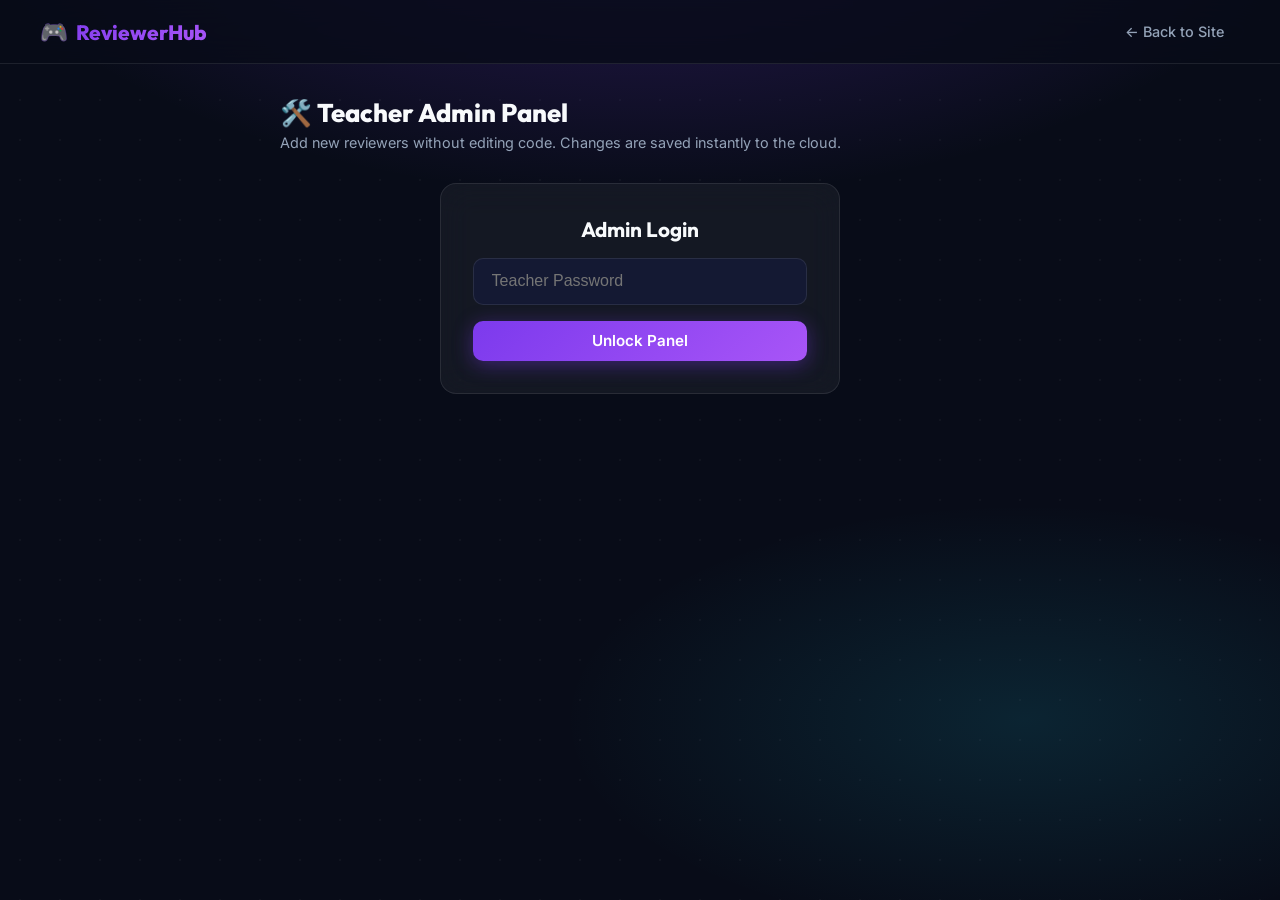
==== admin.html @ a6bdda50 "Add reviewer-helper.js, admin.html for UI-based topic management, and dynamic topic loading" ====
<!DOCTYPE html>
<html lang="en">
<head>
<meta charset="UTF-8"/>
<meta name="viewport" content="width=device-width,initial-scale=1.0"/>
<title>ReviewerHub — Admin Panel</title>
<link rel="stylesheet" href="style.css"/>
<script src="config.js"></script>
</head>
<body>
<div class="page-bg"></div>

<nav>
  <div class="nav-logo"><a href="index.html" style="display:flex;align-items:center;gap:.5rem"><span>🎮</span> ReviewerHub</a></div>
  <div class="nav-links">
    <a href="index.html" class="nav-link">← Back to Site</a>
  </div>
</nav>

<main class="page-content" style="max-width:800px">
  <div style="margin-bottom:2rem">
    <h1 class="section-heading">🛠️ Teacher Admin Panel</h1>
    <p class="section-sub">Add new reviewers without editing code. Changes are saved instantly to the cloud.</p>
  </div>

  <div id="loginSection" class="card" style="padding:2rem;text-align:center;max-width:400px;margin:0 auto">
    <h2 style="font-family:'Outfit',sans-serif;font-size:1.3rem;margin-bottom:1rem">Admin Login</h2>
    <input type="password" id="adminPw" placeholder="Teacher Password" 
      style="padding:.85rem 1.1rem;border-radius:10px;border:1px solid var(--border);
             background:var(--bg3);color:var(--white);font-size:1rem;width:100%;margin-bottom:1rem;outline:none" />
    <button class="btn btn-primary" style="width:100%" onclick="login()">Unlock Panel</button>
  </div>

  <div id="adminSection" style="display:none">
    
    <div style="display:flex;justify-content:space-between;align-items:center;margin-bottom:1rem">
      <h2 style="font-family:'Outfit',sans-serif;font-size:1.3rem">Manage Reviewers</h2>
      <button class="btn btn-primary btn-sm" onclick="showForm()">➕ Add New Topic</button>
    </div>

    <!-- Topic List -->
    <div id="topicList" style="display:flex;flex-direction:column;gap:.75rem;margin-bottom:2rem">
      <!-- loaded dynamically -->
    </div>

    <!-- Add/Edit Form -->
    <div id="topicFormCard" class="card" style="padding:2rem;display:none">
      <h2 style="font-family:'Outfit',sans-serif;font-size:1.3rem;margin-bottom:1.5rem" id="formTitle">Add New Topic</h2>
      
      <div style="display:grid;grid-template-columns:1fr 1fr;gap:1rem;margin-bottom:1rem">
        <div>
          <label style="display:block;font-size:.85rem;color:var(--text2);margin-bottom:.3rem">Topic ID (no spaces)</label>
          <input type="text" id="tId" placeholder="e.g. grade8-science" class="form-input" />
        </div>
        <div>
          <label style="display:block;font-size:.85rem;color:var(--text2);margin-bottom:.3rem">Title</label>
          <input type="text" id="tTitle" placeholder="e.g. Cell Biology" class="form-input" />
        </div>
        <div>
          <label style="display:block;font-size:.85rem;color:var(--text2);margin-bottom:.3rem">Subject</label>
          <input type="text" id="tSubject" placeholder="e.g. Science" class="form-input" />
        </div>
        <div>
          <label style="display:block;font-size:.85rem;color:var(--text2);margin-bottom:.3rem">Difficulty</label>
          <select id="tDiff" class="form-input">
            <option value="Easy">Easy</option>
            <option value="Medium">Medium</option>
            <option value="Hard">Hard</option>
          </select>
        </div>
        <div>
          <label style="display:block;font-size:.85rem;color:var(--text2);margin-bottom:.3rem">Total Questions</label>
          <input type="number" id="tQuestions" placeholder="e.g. 10" class="form-input" />
        </div>
        <div>
          <label style="display:block;font-size:.85rem;color:var(--text2);margin-bottom:.3rem">Icon (Emoji)</label>
          <input type="text" id="tIcon" placeholder="e.g. 🧬" class="form-input" />
        </div>
      </div>
      
      <div style="margin-bottom:1rem">
        <label style="display:block;font-size:.85rem;color:var(--text2);margin-bottom:.3rem">Description</label>
        <input type="text" id="tDesc" placeholder="Brief description of the quiz" class="form-input" />
      </div>
      
      <div style="margin-bottom:1.5rem">
        <label style="display:block;font-size:.85rem;color:var(--text2);margin-bottom:.3rem">HTML File Path</label>
        <input type="text" id="tFile" placeholder="e.g. reviewers/my-quiz.html" class="form-input" />
      </div>

      <div style="display:flex;gap:1rem;justify-content:flex-end">
        <button class="btn btn-secondary" onclick="hideForm()">Cancel</button>
        <button class="btn btn-primary" onclick="saveTopic()" id="saveBtn">💾 Save Topic</button>
      </div>
    </div>
  </div>
</main>

<style>
  .form-input {
    width:100%;padding:.65rem 1rem;border-radius:8px;border:1px solid var(--border);
    background:var(--bg3);color:var(--white);font-size:.95rem;outline:none;
    transition:border-color var(--transition);
  }
  .form-input:focus { border-color:var(--purple-l); }
</style>

<script src="app.js"></script>
<script>
let customTopics = [];
let editingId = null;

function login() {
  const pw = document.getElementById('adminPw').value;
  if (pw === (window.CONFIG?.RESET_PASSWORD || 'teacher2024')) {
    document.getElementById('loginSection').style.display = 'none';
    document.getElementById('adminSection').style.display = 'block';
    loadTopics();
  } else {
    Game.showToast('❌ Incorrect password');
  }
}

async function loadTopics() {
  const list = document.getElementById('topicList');
  list.innerHTML = '<div style="text-align:center;padding:2rem">Loading topics from cloud...</div>';
  customTopics = await Game.getCustomTopics();
  
  if (customTopics.length === 0) {
    list.innerHTML = '<div style="text-align:center;color:var(--text2);padding:1rem">No custom topics added yet.</div>';
    return;
  }

  list.innerHTML = customTopics.map(t => `
    <div class="lb-row" style="margin-bottom:0">
      <div style="font-size:1.5rem;width:40px;text-align:center">${t.icon}</div>
      <div style="flex:1">
        <div style="font-weight:600">${t.title} <span style="font-size:.75rem;color:var(--text2)">(${t.id})</span></div>
        <div style="font-size:.8rem;color:var(--text2)">${t.subject} · ${t.difficulty} · ${t.questions} Qs</div>
      </div>
      <div style="display:flex;gap:.5rem">
        <button class="btn btn-sm btn-secondary" onclick="editTopic('${t.id}')">✏️ Edit</button>
        <button class="btn btn-sm btn-secondary" style="color:var(--red);border-color:rgba(239,68,68,.3)" onclick="deleteTopic('${t.id}')">🗑️ Delete</button>
      </div>
    </div>
  `).join('');
}

function showForm(topic = null) {
  document.getElementById('topicFormCard').style.display = 'block';
  if (topic) {
    editingId = topic.id;
    document.getElementById('formTitle').textContent = 'Edit Topic';
    document.getElementById('tId').value = topic.id;
    document.getElementById('tId').disabled = true; // don't change ID
    document.getElementById('tTitle').value = topic.title;
    document.getElementById('tSubject').value = topic.subject;
    document.getElementById('tDesc').value = topic.description;
    document.getElementById('tDiff').value = topic.difficulty;
    document.getElementById('tQuestions').value = topic.questions;
    document.getElementById('tIcon').value = topic.icon;
    document.getElementById('tFile').value = topic.file;
  } else {
    editingId = null;
    document.getElementById('formTitle').textContent = 'Add New Topic';
    document.getElementById('tId').value = '';
    document.getElementById('tId').disabled = false;
    document.getElementById('tTitle').value = '';
    document.getElementById('tSubject').value = '';
    document.getElementById('tDesc').value = '';
    document.getElementById('tDiff').value = 'Medium';
    document.getElementById('tQuestions').value = '10';
    document.getElementById('tIcon').value = '📚';
    document.getElementById('tFile').value = '';
  }
}

function hideForm() {
  document.getElementById('topicFormCard').style.display = 'none';
}

function getSubjectColor(subj) {
  const map = {
    'Science': '#22d3ee', 'Math': '#a78bfa', 'Filipino': '#f59e0b', 'AP': '#f59e0b',
    'English': '#34d399', 'MAPEH': '#f472b6', 'TLE': '#fb923c'
  };
  return map[subj] || '#a855f7';
}

async function saveTopic() {
  const id = document.getElementById('tId').value.trim();
  if (!id) return Game.showToast('ID is required');

  const btn = document.getElementById('saveBtn');
  btn.textContent = '⏳ Saving...';
  btn.disabled = true;

  const topicObj = {
    id: id,
    title: document.getElementById('tTitle').value.trim(),
    subject: document.getElementById('tSubject').value.trim(),
    description: document.getElementById('tDesc').value.trim(),
    difficulty: document.getElementById('tDiff').value,
    questions: parseInt(document.getElementById('tQuestions').value) || 10,
    icon: document.getElementById('tIcon').value.trim() || '📚',
    file: document.getElementById('tFile').value.trim(),
    color: getSubjectColor(document.getElementById('tSubject').value.trim())
  };

  try {
    await Game.saveCustomTopic(topicObj);
    Game.showToast('✅ Topic saved!');
    hideForm();
    loadTopics();
  } catch (e) {
    Game.showToast('❌ Failed to save. Check config.js JSONBin settings.');
  }

  btn.textContent = '💾 Save Topic';
  btn.disabled = false;
}

async function deleteTopic(id) {
  if (!confirm('Are you sure you want to delete this topic?')) return;
  try {
    await Game.deleteCustomTopic(id);
    Game.showToast('🗑️ Topic deleted');
    loadTopics();
  } catch(e) {
    Game.showToast('❌ Failed to delete');
  }
}
</script>
</body>
</html>
---- style.css ----
/* =============================================
   REVIEWER SITE — DESIGN SYSTEM
   ============================================= */
@import url('https://fonts.googleapis.com/css2?family=Outfit:wght@300;400;500;600;700;800;900&family=Inter:wght@400;500;600&display=swap');

/* ---- Tokens ---- */
:root {
  --bg: #080c18;
  --bg2: #0d1225;
  --bg3: #141933;
  --glass: rgba(255,255,255,0.05);
  --glass-b: rgba(255,255,255,0.08);
  --border: rgba(255,255,255,0.09);
  --purple: #7c3aed;
  --purple-l: #a78bfa;
  --purple-g: linear-gradient(135deg,#7c3aed,#a855f7);
  --cyan: #22d3ee;
  --cyan-g: linear-gradient(135deg,#06b6d4,#22d3ee);
  --gold: #f59e0b;
  --green: #10b981;
  --red: #ef4444;
  --white: #f8fafc;
  --muted: #64748b;
  --text2: #94a3b8;
  --radius: 16px;
  --radius-sm: 10px;
  --shadow: 0 8px 32px rgba(0,0,0,0.4);
  --shadow-glow: 0 0 40px rgba(124,58,237,0.25);
  --transition: 0.25s ease;
}

/* ---- Reset ---- */
*,*::before,*::after{box-sizing:border-box;margin:0;padding:0}
html{scroll-behavior:smooth}
body{font-family:'Inter',sans-serif;background:var(--bg);color:var(--white);min-height:100vh;overflow-x:hidden}
img{max-width:100%;display:block}
a{color:inherit;text-decoration:none}
button{cursor:pointer;border:none;background:none;font-family:inherit;font-size:inherit;color:inherit}

/* ---- Background ---- */
.page-bg {
  position:fixed;inset:0;z-index:-1;
  background: radial-gradient(ellipse 80% 60% at 50% -20%, rgba(124,58,237,0.35) 0%, transparent 70%),
              radial-gradient(ellipse 60% 40% at 80% 80%, rgba(34,211,238,0.12) 0%, transparent 60%),
              var(--bg);
}
.page-bg::after{
  content:'';position:absolute;inset:0;
  background-image:radial-gradient(rgba(255,255,255,0.03) 1px, transparent 1px);
  background-size:40px 40px;
}

/* ---- Nav ---- */
nav {
  position:sticky;top:0;z-index:100;
  display:flex;align-items:center;justify-content:space-between;
  padding:0 clamp(1rem,4vw,2.5rem);height:64px;
  background:rgba(8,12,24,0.8);
  backdrop-filter:blur(20px);
  border-bottom:1px solid var(--border);
}
.nav-logo {
  font-family:'Outfit',sans-serif;font-weight:800;font-size:1.3rem;
  background:var(--purple-g);-webkit-background-clip:text;-webkit-text-fill-color:transparent;background-clip:text;
  display:flex;align-items:center;gap:.5rem;
}
.nav-logo span{font-size:1.4rem;-webkit-text-fill-color:initial}
.nav-links{display:flex;align-items:center;gap:.5rem}
.nav-link {
  padding:.45rem 1rem;border-radius:8px;font-size:.9rem;font-weight:500;color:var(--text2);
  transition:all var(--transition);
}
.nav-link:hover,.nav-link.active{color:var(--white);background:var(--glass-b)}
.nav-player {
  display:flex;align-items:center;gap:.6rem;padding:.3rem .8rem;
  border-radius:999px;background:var(--glass);border:1px solid var(--border);
  font-size:.85rem;font-weight:500;
}
.nav-avatar {
  width:28px;height:28px;border-radius:50%;
  background:var(--purple-g);display:flex;align-items:center;justify-content:center;
  font-size:.75rem;font-weight:700;font-family:'Outfit',sans-serif;
}

/* ---- Buttons ---- */
.btn {
  display:inline-flex;align-items:center;justify-content:center;gap:.5rem;
  padding:.65rem 1.5rem;border-radius:10px;font-weight:600;font-size:.95rem;
  transition:all var(--transition);white-space:nowrap;
}
.btn-primary {
  background:var(--purple-g);color:#fff;
  box-shadow:0 4px 20px rgba(124,58,237,0.4);
}
.btn-primary:hover{transform:translateY(-2px);box-shadow:0 8px 28px rgba(124,58,237,0.55)}
.btn-secondary {
  background:var(--glass-b);border:1px solid var(--border);color:var(--white);
}
.btn-secondary:hover{background:rgba(255,255,255,0.1);border-color:rgba(255,255,255,0.2)}
.btn-sm{padding:.4rem 1rem;font-size:.85rem;border-radius:8px}
.btn-lg{padding:.85rem 2rem;font-size:1.05rem;border-radius:12px}

/* ---- Cards ---- */
.card {
  background:var(--glass);border:1px solid var(--border);border-radius:var(--radius);
  backdrop-filter:blur(16px);transition:all var(--transition);
}
.card:hover{border-color:rgba(255,255,255,0.15);transform:translateY(-4px);box-shadow:var(--shadow)}

/* ---- Topic Card ---- */
.topic-card {
  position:relative;overflow:hidden;padding:1.5rem;cursor:pointer;
  display:flex;flex-direction:column;gap:.8rem;
}
.topic-card::before {
  content:'';position:absolute;inset:0;opacity:0;
  background:linear-gradient(135deg,var(--card-color,var(--purple)) 0%,transparent 70%);
  transition:opacity var(--transition);
}
.topic-card:hover::before{opacity:.1}
.topic-icon {
  font-size:2.5rem;line-height:1;
  filter:drop-shadow(0 0 12px var(--card-color,var(--purple)));
}
.topic-badge {
  display:inline-flex;align-items:center;gap:.3rem;
  padding:.2rem .6rem;border-radius:999px;font-size:.72rem;font-weight:600;
  background:rgba(255,255,255,0.07);border:1px solid rgba(255,255,255,0.1);
  width:fit-content;
}
.topic-title {
  font-family:'Outfit',sans-serif;font-weight:700;font-size:1.1rem;line-height:1.3;
}
.topic-desc{font-size:.82rem;color:var(--text2);line-height:1.5;flex:1}
.topic-footer {
  display:flex;align-items:center;justify-content:space-between;margin-top:.4rem;
  padding-top:.8rem;border-top:1px solid var(--border);
}
.topic-best{font-size:.8rem;color:var(--text2)}
.topic-best span{color:var(--gold);font-weight:600}
.difficulty-badge {
  font-size:.7rem;font-weight:700;padding:.15rem .5rem;border-radius:999px;
}
.diff-easy{background:rgba(16,185,129,.15);color:#10b981;border:1px solid rgba(16,185,129,.3)}
.diff-medium{background:rgba(245,158,11,.15);color:#f59e0b;border:1px solid rgba(245,158,11,.3)}
.diff-hard{background:rgba(239,68,68,.15);color:#ef4444;border:1px solid rgba(239,68,68,.3)}

/* ---- XP Bar ---- */
.xp-bar-wrap{display:flex;flex-direction:column;gap:.3rem}
.xp-bar-label{display:flex;justify-content:space-between;font-size:.75rem;color:var(--text2)}
.xp-bar-track {
  height:6px;border-radius:999px;background:rgba(255,255,255,0.08);overflow:hidden;
}
.xp-bar-fill {
  height:100%;border-radius:999px;background:var(--purple-g);
  transition:width .8s cubic-bezier(.4,0,.2,1);
}

/* ---- Level Badge ---- */
.level-badge {
  display:inline-flex;align-items:center;gap:.4rem;
  padding:.3rem .8rem;border-radius:999px;font-size:.8rem;font-weight:700;
  background:var(--purple-g);font-family:'Outfit',sans-serif;
  box-shadow:0 0 16px rgba(124,58,237,0.4);
}

/* ---- Achievement Badge ---- */
.badge-chip {
  display:inline-flex;align-items:center;gap:.3rem;
  padding:.25rem .7rem;border-radius:999px;font-size:.75rem;font-weight:600;
  background:var(--glass-b);border:1px solid var(--border);
  transition:all var(--transition);
}
.badge-chip.earned{background:rgba(245,158,11,.15);border-color:rgba(245,158,11,.4);color:var(--gold)}
.badge-chip.locked{opacity:.4;filter:grayscale(1)}

/* ---- Modal ---- */
.modal-overlay {
  position:fixed;inset:0;z-index:999;
  background:rgba(0,0,0,0.7);backdrop-filter:blur(8px);
  display:flex;align-items:center;justify-content:center;padding:1rem;
  opacity:0;pointer-events:none;transition:opacity var(--transition);
}
.modal-overlay.show{opacity:1;pointer-events:all}
.modal {
  background:var(--bg2);border:1px solid var(--border);border-radius:20px;
  padding:2rem;width:100%;max-width:440px;
  box-shadow:var(--shadow),var(--shadow-glow);
  transform:scale(.95) translateY(20px);transition:transform .3s ease;
  position:relative;
  max-height:90vh;overflow-y:auto;
  /* smooth scroll inside modal */
  -webkit-overflow-scrolling:touch;
}
.modal-overlay.show .modal{transform:scale(1) translateY(0)}

/* ---- Stat Card ---- */
.stat-card{
  background:var(--glass);border:1px solid var(--border);border-radius:var(--radius-sm);
  padding:1rem 1.2rem;display:flex;flex-direction:column;gap:.2rem;
}
.stat-label{font-size:.75rem;color:var(--text2);font-weight:500;text-transform:uppercase;letter-spacing:.05em}
.stat-value{font-family:'Outfit',sans-serif;font-size:1.6rem;font-weight:800;color:var(--white)}
.stat-sub{font-size:.75rem;color:var(--green)}

/* ---- Rank Colors ---- */
.rank-1{color:#f59e0b}
.rank-2{color:#94a3b8}
.rank-3{color:#b45309}

/* ---- Section Heading ---- */
.section-heading {
  font-family:'Outfit',sans-serif;font-weight:800;font-size:1.6rem;
  margin-bottom:.3rem;
}
.section-sub{color:var(--text2);font-size:.9rem;margin-bottom:1.5rem}

/* ---- Grid ---- */
.topic-grid {
  display:grid;
  grid-template-columns:repeat(auto-fill,minmax(280px,1fr));
  gap:1.25rem;
}

/* ---- Confetti particle ---- */
.confetti-particle {
  position:fixed;pointer-events:none;border-radius:2px;z-index:9999;
  animation:confetti-fall linear forwards;
}
@keyframes confetti-fall {
  0%{transform:translateY(-10px) rotate(0deg);opacity:1}
  100%{transform:translateY(100vh) rotate(720deg);opacity:0}
}

/* ---- Score Reveal ---- */
.score-ring {
  width:140px;height:140px;border-radius:50%;
  border:6px solid var(--border);position:relative;display:flex;
  align-items:center;justify-content:center;flex-direction:column;margin:0 auto;
  background:var(--glass);
}
.score-ring::before{
  content:'';position:absolute;inset:-6px;border-radius:50%;
  background:conic-gradient(var(--purple-l) var(--pct,0%), var(--border) 0%);
  z-index:-1;animation:ring-fill 1.2s ease forwards;
}
@keyframes ring-fill{from{--pct:0%}to{--pct:var(--target-pct,0%)}}
.score-num{font-family:'Outfit',sans-serif;font-size:2.4rem;font-weight:900;line-height:1}
.score-total{font-size:.8rem;color:var(--text2)}

/* ---- Toast ---- */
.toast {
  position:fixed;bottom:2rem;left:50%;transform:translateX(-50%) translateY(20px);
  background:var(--bg2);border:1px solid var(--border);border-radius:12px;
  padding:.75rem 1.5rem;font-size:.9rem;font-weight:500;
  box-shadow:var(--shadow);z-index:9998;
  opacity:0;transition:all .35s ease;white-space:nowrap;
}
.toast.show{opacity:1;transform:translateX(-50%) translateY(0)}

/* ---- Iframe container ---- */
.reviewer-frame-wrap {
  position:relative;border-radius:var(--radius);overflow:hidden;
  border:1px solid var(--border);background:var(--bg2);
  box-shadow:var(--shadow);
}
.reviewer-frame{width:100%;border:none;display:block;background:#fff;min-height:500px}

/* ---- Hero ---- */
.hero {
  padding:3rem clamp(1rem,4vw,2.5rem) 2rem;
  max-width:1200px;margin:0 auto;
}
.hero-greeting{font-size:.9rem;color:var(--text2);margin-bottom:.25rem}
.hero-name{font-family:'Outfit',sans-serif;font-weight:900;font-size:clamp(1.8rem,4vw,2.8rem);line-height:1.1}
.hero-name em{font-style:normal;background:var(--purple-g);-webkit-background-clip:text;-webkit-text-fill-color:transparent;background-clip:text}

/* ---- Leaderboard ---- */
.lb-row {
  display:flex;align-items:center;gap:1rem;
  padding:1rem 1.25rem;border-radius:var(--radius-sm);
  border:1px solid var(--border);background:var(--glass);
  transition:all var(--transition);margin-bottom:.6rem;
}
.lb-row.is-you{border-color:rgba(124,58,237,.4);background:rgba(124,58,237,.08)}
.lb-rank{font-family:'Outfit',sans-serif;font-weight:800;font-size:1.1rem;width:32px;text-align:center;flex-shrink:0}
.lb-avatar{width:36px;height:36px;border-radius:50%;background:var(--purple-g);display:flex;align-items:center;justify-content:center;font-family:'Outfit',sans-serif;font-weight:700;font-size:.85rem;flex-shrink:0}
.lb-info{flex:1}
.lb-player-name{font-weight:600;font-size:.95rem}
.lb-sub{font-size:.75rem;color:var(--text2)}
.lb-xp{font-family:'Outfit',sans-serif;font-weight:800;font-size:1.1rem;color:var(--purple-l)}

/* ---- Responsive ---- */
.page-content{max-width:1200px;margin:0 auto;padding:2rem clamp(1rem,4vw,2.5rem)}

/* --- 640px: tablets & large phones --- */
@media(max-width:640px){
  .topic-grid{grid-template-columns:1fr}
  .hero{padding:1.5rem 1rem 1rem}
  .modal{padding:1.5rem;border-radius:16px}
  .modal-overlay{align-items:flex-start;padding-top:1rem}
  .stat-value{font-size:1.3rem}
  .lb-sub{display:none} /* hide secondary line on small LB rows */
  .lb-row{padding:.75rem 1rem;gap:.6rem}
}

/* --- 480px: small phones --- */
@media(max-width:480px){
  /* Nav: shrink to logo + avatar only */
  .nav-link{padding:.4rem .6rem;font-size:.8rem}
  nav{height:56px;padding:0 .75rem}
  .nav-player{gap:.35rem;padding:.25rem .6rem;font-size:.8rem}
  #navXP{display:none}  /* hide XP in nav on very small screens */

  /* Hero */
  .hero-name{font-size:1.5rem}
  .section-heading{font-size:1.3rem}

  /* Score ring: smaller on mobile */
  .score-ring{width:110px;height:110px}
  .score-num{font-size:1.8rem}

  /* Result modal stats: 2 columns */
  .result-grid{grid-template-columns:1fr 1fr !important}

  /* Modal tighter */
  .modal{padding:1.25rem;border-radius:14px}

  /* Reviewer iframe: shorter on mobile so it fits */
  .reviewer-frame{min-height:420px}

  /* Buttons in modal: stack on very small screens */
  .modal-btn-row{flex-direction:column !important}
  .modal-btn-row .btn{width:100%;justify-content:center}

  /* Leaderboard podium: scale down */
  .lb-row{gap:.5rem}
  .lb-rank{width:24px;font-size:.95rem}
  .lb-avatar{width:30px;height:30px;font-size:.75rem}
  .lb-xp{font-size:.95rem}

  /* Toast: prevent overflow */
  .toast{max-width:calc(100vw - 2rem);white-space:normal;text-align:center;font-size:.82rem}

  /* Topic header */
  .topic-header-inner{flex-wrap:wrap}
}
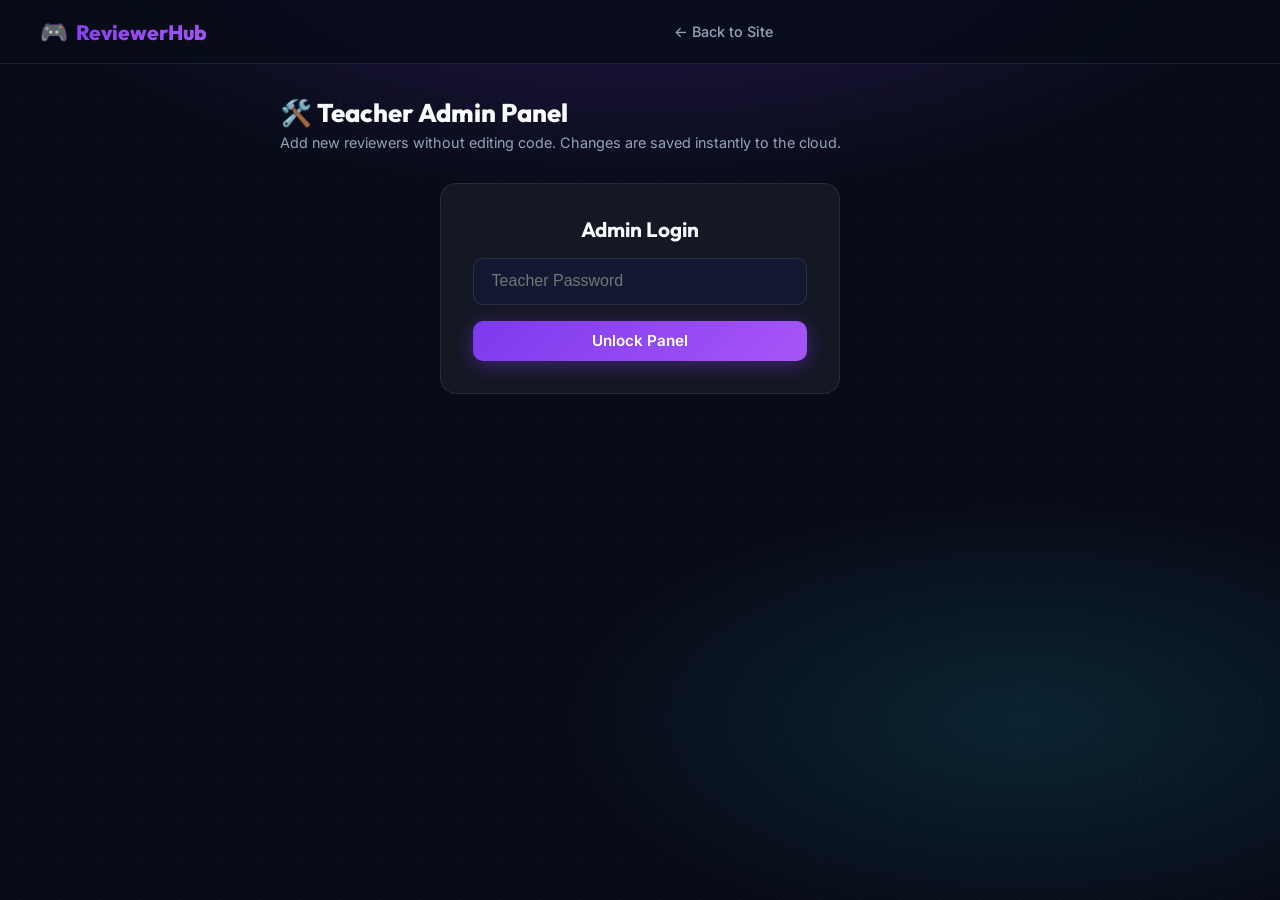
==== commit 7fc4a90a: "Mobile nav: hamburger menu + slide drawer replaces cramped topbar on mobile" ====
--- a/admin.html
+++ b/admin.html
@@ -15,7 +15,29 @@
   <div class="nav-links">
     <a href="index.html" class="nav-link">← Back to Site</a>
   </div>
+  <div class="nav-right">
+    <button class="nav-hamburger" id="navHamburger" onclick="toggleMobileMenu()" aria-label="Open menu" aria-expanded="false">
+      <span></span><span></span><span></span>
+    </button>
+  </div>
 </nav>
+
+<!-- Mobile Overlay -->
+<div class="mobile-overlay" id="mobileOverlay" onclick="closeMobileMenu()"></div>
+
+<!-- Mobile Drawer -->
+<div class="mobile-drawer" id="mobileDrawer">
+  <div class="mobile-drawer-header">
+    <div class="nav-logo"><span>🎮</span> ReviewerHub</div>
+    <button class="mobile-drawer-close" onclick="closeMobileMenu()" aria-label="Close menu">✕</button>
+  </div>
+  <div class="mobile-drawer-body">
+    <a href="index.html" class="mobile-nav-link">📋 Topics</a>
+    <a href="leaderboard.html" class="mobile-nav-link">🏆 Leaderboard</a>
+    <div class="mobile-drawer-divider"></div>
+    <a href="admin.html" class="mobile-nav-link mob-active">🛠️ Admin Panel</a>
+  </div>
+</div>
 
 <main class="page-content" style="max-width:800px">
   <div style="margin-bottom:2rem">
@@ -47,7 +69,7 @@
     <div id="topicFormCard" class="card" style="padding:2rem;display:none">
       <h2 style="font-family:'Outfit',sans-serif;font-size:1.3rem;margin-bottom:1.5rem" id="formTitle">Add New Topic</h2>
       
-      <div style="display:grid;grid-template-columns:1fr 1fr;gap:1rem;margin-bottom:1rem">
+      <div style="display:grid;grid-template-columns:1fr 1fr;gap:1rem;margin-bottom:1rem" class="admin-form-grid">
         <div>
           <label style="display:block;font-size:.85rem;color:var(--text2);margin-bottom:.3rem">Topic ID (no spaces)</label>
           <input type="text" id="tId" placeholder="e.g. grade8-science" class="form-input" />
@@ -103,16 +125,46 @@
     transition:border-color var(--transition);
   }
   .form-input:focus { border-color:var(--purple-l); }
+  @media(max-width:600px){
+    .admin-form-grid { grid-template-columns:1fr !important; }
+  }
 </style>
 
-<script src="app.js"></script>
+<script src="topics.js?v=3"></script>
+<script src="app.js?v=3"></script>
 <script>
 let customTopics = [];
 let editingId = null;
 
-function login() {
+// ---- Mobile Menu ------------------------------------------
+function toggleMobileMenu() {
+  const drawer = document.getElementById('mobileDrawer');
+  const overlay = document.getElementById('mobileOverlay');
+  const btn = document.getElementById('navHamburger');
+  if (drawer.classList.contains('open')) { closeMobileMenu(); return; }
+  drawer.classList.add('open'); overlay.classList.add('open');
+  btn.classList.add('open'); btn.setAttribute('aria-expanded','true');
+  document.body.style.overflow = 'hidden';
+}
+function closeMobileMenu() {
+  document.getElementById('mobileDrawer').classList.remove('open');
+  document.getElementById('mobileOverlay').classList.remove('open');
+  const btn = document.getElementById('navHamburger');
+  btn.classList.remove('open'); btn.setAttribute('aria-expanded','false');
+  document.body.style.overflow = '';
+}
+
+// #1: Use hash comparison for admin login
+async function hashPassword(pw) {
+  const buf = await crypto.subtle.digest('SHA-256', new TextEncoder().encode(pw));
+  return [...new Uint8Array(buf)].map(x => x.toString(16).padStart(2,'0')).join('');
+}
+
+async function login() {
   const pw = document.getElementById('adminPw').value;
-  if (pw === (window.CONFIG?.RESET_PASSWORD || 'teacher2024')) {
+  const hash = await hashPassword(pw);
+  const expectedHash = window.CONFIG?.RESET_PASSWORD_HASH;
+  if (expectedHash && hash === expectedHash) {
     document.getElementById('loginSection').style.display = 'none';
     document.getElementById('adminSection').style.display = 'block';
     loadTopics();
@@ -179,6 +231,11 @@
   document.getElementById('topicFormCard').style.display = 'none';
 }
 
+function editTopic(id) {
+  const t = customTopics.find(x => x.id === id);
+  if (t) showForm(t);
+}
+
 function getSubjectColor(subj) {
   const map = {
     'Science': '#22d3ee', 'Math': '#a78bfa', 'Filipino': '#f59e0b', 'AP': '#f59e0b',
--- a/style.css
+++ b/style.css
@@ -55,14 +55,14 @@
   position:sticky;top:0;z-index:100;
   display:flex;align-items:center;justify-content:space-between;
   padding:0 clamp(1rem,4vw,2.5rem);height:64px;
-  background:rgba(8,12,24,0.8);
+  background:rgba(8,12,24,0.85);
   backdrop-filter:blur(20px);
   border-bottom:1px solid var(--border);
 }
 .nav-logo {
   font-family:'Outfit',sans-serif;font-weight:800;font-size:1.3rem;
   background:var(--purple-g);-webkit-background-clip:text;-webkit-text-fill-color:transparent;background-clip:text;
-  display:flex;align-items:center;gap:.5rem;
+  display:flex;align-items:center;gap:.5rem;flex-shrink:0;
 }
 .nav-logo span{font-size:1.4rem;-webkit-text-fill-color:initial}
 .nav-links{display:flex;align-items:center;gap:.5rem}
@@ -80,6 +80,81 @@
   width:28px;height:28px;border-radius:50%;
   background:var(--purple-g);display:flex;align-items:center;justify-content:center;
   font-size:.75rem;font-weight:700;font-family:'Outfit',sans-serif;
+}
+.nav-right {
+  display:flex;align-items:center;gap:.6rem;
+}
+
+/* ---- Hamburger Button ---- */
+.nav-hamburger {
+  display:none;flex-direction:column;align-items:center;justify-content:center;
+  width:40px;height:40px;gap:5px;padding:0;
+  background:var(--glass);border:1px solid var(--border);border-radius:8px;
+  cursor:pointer;transition:all var(--transition);flex-shrink:0;
+}
+.nav-hamburger span {
+  display:block;width:18px;height:2px;background:var(--white);
+  border-radius:2px;transition:all .3s ease;transform-origin:center;
+}
+.nav-hamburger.open span:nth-child(1){transform:translateY(7px) rotate(45deg)}
+.nav-hamburger.open span:nth-child(2){opacity:0;transform:scaleX(0)}
+.nav-hamburger.open span:nth-child(3){transform:translateY(-7px) rotate(-45deg)}
+.nav-hamburger:hover{background:var(--glass-b);border-color:rgba(255,255,255,0.2)}
+
+/* ---- Mobile Menu Overlay ---- */
+.mobile-overlay {
+  display:none;position:fixed;inset:0;z-index:199;
+  background:rgba(0,0,0,0.65);backdrop-filter:blur(4px);
+  opacity:0;transition:opacity .3s ease;
+}
+.mobile-overlay.open{display:block;opacity:1}
+
+/* ---- Mobile Slide Drawer ---- */
+.mobile-drawer {
+  position:fixed;top:0;right:0;
+  width:min(300px,85vw);height:100%;height:100dvh;
+  background:var(--bg2);border-left:1px solid var(--border);
+  z-index:200;padding:0;
+  display:flex;flex-direction:column;
+  transform:translateX(100%);transition:transform .32s cubic-bezier(.4,0,.2,1);
+  overflow-y:auto;-webkit-overflow-scrolling:touch;
+}
+.mobile-drawer.open{transform:translateX(0)}
+.mobile-drawer-header {
+  display:flex;align-items:center;justify-content:space-between;
+  padding:1.25rem 1.5rem;border-bottom:1px solid var(--border);flex-shrink:0;
+}
+.mobile-drawer-close {
+  width:36px;height:36px;border-radius:8px;
+  background:var(--glass);border:1px solid var(--border);
+  display:flex;align-items:center;justify-content:center;
+  font-size:1rem;cursor:pointer;color:var(--text2);
+  transition:all var(--transition);
+}
+.mobile-drawer-close:hover{color:var(--white);background:var(--glass-b)}
+.mobile-drawer-body {
+  padding:1.25rem 1rem;display:flex;flex-direction:column;gap:.3rem;flex:1;
+}
+.mobile-drawer-player {
+  display:none;align-items:center;gap:.85rem;padding:.85rem 1rem;
+  background:var(--glass);border:1px solid var(--border);border-radius:12px;
+  margin-bottom:.75rem;
+}
+.mobile-drawer-player .nav-avatar{
+  width:38px;height:38px;font-size:.9rem;flex-shrink:0;
+}
+.mobile-nav-link {
+  display:flex;align-items:center;gap:.75rem;
+  padding:.85rem 1rem;border-radius:10px;font-size:.95rem;font-weight:500;
+  color:var(--text2);transition:all var(--transition);
+  border:1px solid transparent;
+}
+.mobile-nav-link:hover,.mobile-nav-link.mob-active {
+  color:var(--white);background:var(--glass-b);border-color:var(--border);
+}
+.mobile-nav-link.mob-active{color:var(--purple-l)}
+.mobile-drawer-divider{
+  height:1px;background:var(--border);margin:.5rem 0;
 }
 
 /* ---- Buttons ---- */
@@ -232,12 +307,19 @@
   100%{transform:translateY(100vh) rotate(720deg);opacity:0}
 }
 
+/* ---- Skeleton pulse animation (for loading state) ---- */
+@keyframes pulse {
+  0%,100%{opacity:.4} 50%{opacity:.7}
+}
+
 /* ---- Score Reveal ---- */
 .score-ring {
   width:140px;height:140px;border-radius:50%;
   border:6px solid var(--border);position:relative;display:flex;
   align-items:center;justify-content:center;flex-direction:column;margin:0 auto;
   background:var(--glass);
+  /* #17: Solid purple ring fallback for Safari / older browsers */
+  border-color:var(--purple);
 }
 .score-ring::before{
   content:'';position:absolute;inset:-6px;border-radius:50%;
@@ -293,30 +375,32 @@
 /* ---- Responsive ---- */
 .page-content{max-width:1200px;margin:0 auto;padding:2rem clamp(1rem,4vw,2.5rem)}
 
-/* --- 640px: tablets & large phones --- */
+/* --- 640px: tablets & large phones — hamburger replaces nav links --- */
 @media(max-width:640px){
+  .nav-links{display:none}          /* hide desktop links */
+  .nav-hamburger{display:flex}       /* show hamburger */
+  nav{padding:0 1rem}
   .topic-grid{grid-template-columns:1fr}
   .hero{padding:1.5rem 1rem 1rem}
   .modal{padding:1.5rem;border-radius:16px}
   .modal-overlay{align-items:flex-start;padding-top:1rem}
   .stat-value{font-size:1.3rem}
-  .lb-sub{display:none} /* hide secondary line on small LB rows */
+  .lb-sub{display:none}
   .lb-row{padding:.75rem 1rem;gap:.6rem}
 }
 
 /* --- 480px: small phones --- */
 @media(max-width:480px){
-  /* Nav: shrink to logo + avatar only */
-  .nav-link{padding:.4rem .6rem;font-size:.8rem}
   nav{height:56px;padding:0 .75rem}
-  .nav-player{gap:.35rem;padding:.25rem .6rem;font-size:.8rem}
-  #navXP{display:none}  /* hide XP in nav on very small screens */
+  .nav-player{gap:.3rem;padding:.2rem .45rem;font-size:.8rem}
+  /* On very small screens, hide name & XP — show only avatar + hamburger */
+  .nav-player-text{display:none}
 
   /* Hero */
   .hero-name{font-size:1.5rem}
   .section-heading{font-size:1.3rem}
 
-  /* Score ring: smaller on mobile */
+  /* Score ring */
   .score-ring{width:110px;height:110px}
   .score-num{font-size:1.8rem}
 
@@ -326,20 +410,20 @@
   /* Modal tighter */
   .modal{padding:1.25rem;border-radius:14px}
 
-  /* Reviewer iframe: shorter on mobile so it fits */
+  /* Reviewer iframe */
   .reviewer-frame{min-height:420px}
 
-  /* Buttons in modal: stack on very small screens */
+  /* Modal buttons: stack vertically */
   .modal-btn-row{flex-direction:column !important}
   .modal-btn-row .btn{width:100%;justify-content:center}
 
-  /* Leaderboard podium: scale down */
+  /* Leaderboard rows */
   .lb-row{gap:.5rem}
   .lb-rank{width:24px;font-size:.95rem}
   .lb-avatar{width:30px;height:30px;font-size:.75rem}
   .lb-xp{font-size:.95rem}
 
-  /* Toast: prevent overflow */
+  /* Toast */
   .toast{max-width:calc(100vw - 2rem);white-space:normal;text-align:center;font-size:.82rem}
 
   /* Topic header */
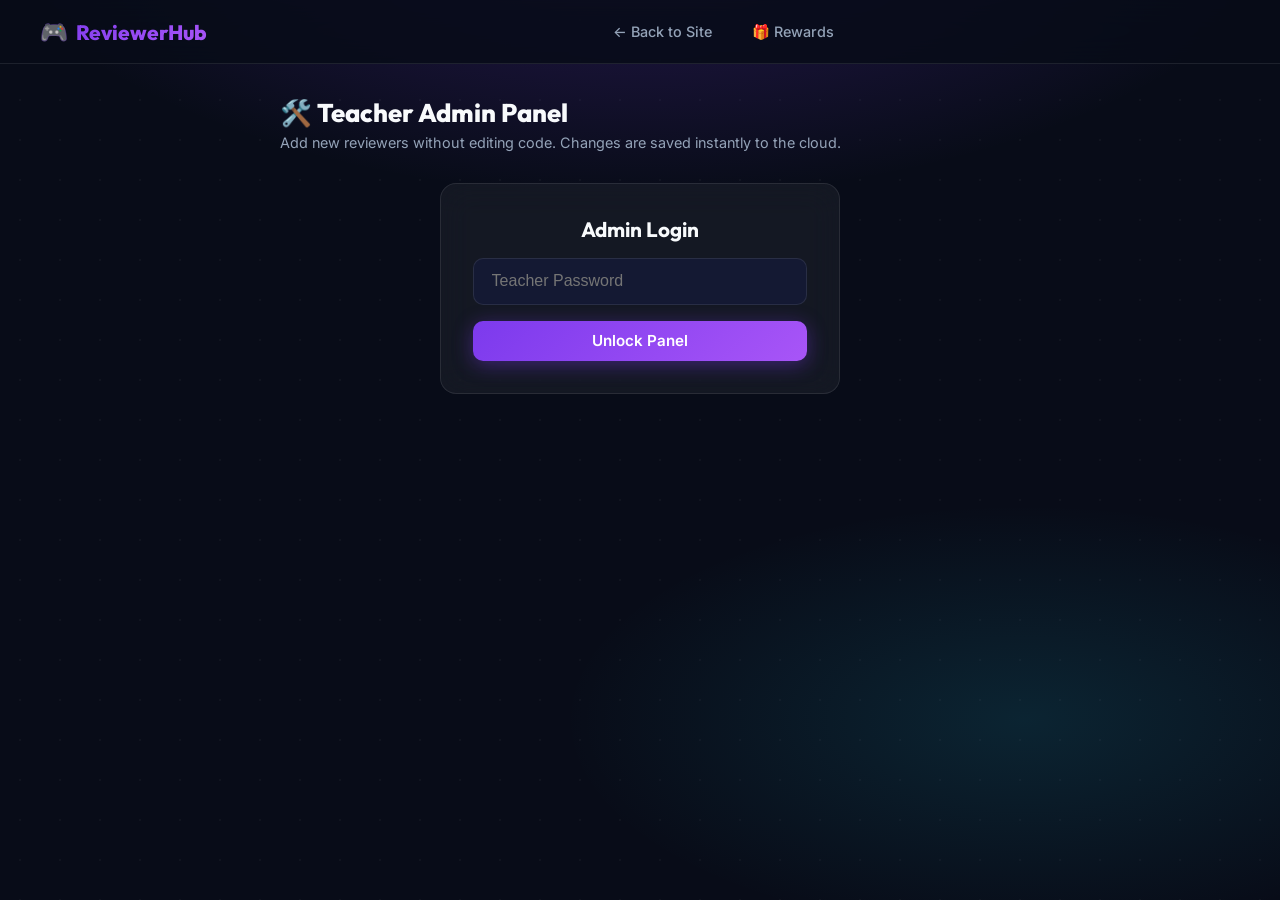
==== commit 66cdd4d4: "feat: Robux Rewards Catalog - student claiming with XP spend, admin approval panel, auto-refund on r" ====
--- a/admin.html
+++ b/admin.html
@@ -14,6 +14,7 @@
   <div class="nav-logo"><a href="index.html" style="display:flex;align-items:center;gap:.5rem"><span>🎮</span> ReviewerHub</a></div>
   <div class="nav-links">
     <a href="index.html" class="nav-link">← Back to Site</a>
+    <a href="rewards.html" class="nav-link">🎁 Rewards</a>
   </div>
   <div class="nav-right">
     <button class="nav-hamburger" id="navHamburger" onclick="toggleMobileMenu()" aria-label="Open menu" aria-expanded="false">
@@ -34,6 +35,7 @@
   <div class="mobile-drawer-body">
     <a href="index.html" class="mobile-nav-link">📋 Topics</a>
     <a href="leaderboard.html" class="mobile-nav-link">🏆 Leaderboard</a>
+    <a href="rewards.html" class="mobile-nav-link">🎁 Rewards</a>
     <div class="mobile-drawer-divider"></div>
     <a href="admin.html" class="mobile-nav-link mob-active">🛠️ Admin Panel</a>
   </div>
@@ -54,69 +56,123 @@
   </div>
 
   <div id="adminSection" style="display:none">
-    
-    <div style="display:flex;justify-content:space-between;align-items:center;margin-bottom:1rem">
-      <h2 style="font-family:'Outfit',sans-serif;font-size:1.3rem">Manage Reviewers</h2>
-      <button class="btn btn-primary btn-sm" onclick="showForm()">➕ Add New Topic</button>
+
+    <!-- Tab Bar -->
+    <div style="display:flex;gap:.5rem;margin-bottom:1.75rem;border-bottom:1px solid var(--border);padding-bottom:1rem">
+      <button id="tabBtnReviewers" class="btn btn-primary btn-sm" onclick="switchTab('reviewers')">📋 Reviewers</button>
+      <button id="tabBtnRewards" class="btn btn-secondary btn-sm" onclick="switchTab('rewards')">🎁 Rewards</button>
     </div>
 
-    <!-- Topic List -->
-    <div id="topicList" style="display:flex;flex-direction:column;gap:.75rem;margin-bottom:2rem">
-      <!-- loaded dynamically -->
+    <!-- ===== REVIEWERS PANEL ===== -->
+    <div id="panelReviewers">
+      <div style="display:flex;justify-content:space-between;align-items:center;margin-bottom:1rem">
+        <h2 style="font-family:'Outfit',sans-serif;font-size:1.3rem">Manage Reviewers</h2>
+        <button class="btn btn-primary btn-sm" onclick="showForm()">➕ Add New Topic</button>
+      </div>
+      <div id="topicList" style="display:flex;flex-direction:column;gap:.75rem;margin-bottom:2rem"></div>
+      <div id="topicFormCard" class="card" style="padding:2rem;display:none">
+        <h2 style="font-family:'Outfit',sans-serif;font-size:1.3rem;margin-bottom:1.5rem" id="formTitle">Add New Topic</h2>
+        <div style="display:grid;grid-template-columns:1fr 1fr;gap:1rem;margin-bottom:1rem" class="admin-form-grid">
+          <div>
+            <label style="display:block;font-size:.85rem;color:var(--text2);margin-bottom:.3rem">Topic ID (no spaces)</label>
+            <input type="text" id="tId" placeholder="e.g. grade8-science" class="form-input" />
+          </div>
+          <div>
+            <label style="display:block;font-size:.85rem;color:var(--text2);margin-bottom:.3rem">Title</label>
+            <input type="text" id="tTitle" placeholder="e.g. Cell Biology" class="form-input" />
+          </div>
+          <div>
+            <label style="display:block;font-size:.85rem;color:var(--text2);margin-bottom:.3rem">Subject</label>
+            <input type="text" id="tSubject" placeholder="e.g. Science" class="form-input" />
+          </div>
+          <div>
+            <label style="display:block;font-size:.85rem;color:var(--text2);margin-bottom:.3rem">Difficulty</label>
+            <select id="tDiff" class="form-input">
+              <option value="Easy">Easy</option>
+              <option value="Medium">Medium</option>
+              <option value="Hard">Hard</option>
+            </select>
+          </div>
+          <div>
+            <label style="display:block;font-size:.85rem;color:var(--text2);margin-bottom:.3rem">Total Questions</label>
+            <input type="number" id="tQuestions" placeholder="e.g. 10" class="form-input" />
+          </div>
+          <div>
+            <label style="display:block;font-size:.85rem;color:var(--text2);margin-bottom:.3rem">Icon (Emoji)</label>
+            <input type="text" id="tIcon" placeholder="e.g. 🧬" class="form-input" />
+          </div>
+        </div>
+        <div style="margin-bottom:1rem">
+          <label style="display:block;font-size:.85rem;color:var(--text2);margin-bottom:.3rem">Description</label>
+          <input type="text" id="tDesc" placeholder="Brief description of the quiz" class="form-input" />
+        </div>
+        <div style="margin-bottom:1.5rem">
+          <label style="display:block;font-size:.85rem;color:var(--text2);margin-bottom:.3rem">HTML File Path</label>
+          <input type="text" id="tFile" placeholder="e.g. reviewers/my-quiz.html" class="form-input" />
+        </div>
+        <div style="display:flex;gap:1rem;justify-content:flex-end">
+          <button class="btn btn-secondary" onclick="hideForm()">Cancel</button>
+          <button class="btn btn-primary" onclick="saveTopic()" id="saveBtn">💾 Save Topic</button>
+        </div>
+      </div>
     </div>
 
-    <!-- Add/Edit Form -->
-    <div id="topicFormCard" class="card" style="padding:2rem;display:none">
-      <h2 style="font-family:'Outfit',sans-serif;font-size:1.3rem;margin-bottom:1.5rem" id="formTitle">Add New Topic</h2>
-      
-      <div style="display:grid;grid-template-columns:1fr 1fr;gap:1rem;margin-bottom:1rem" class="admin-form-grid">
-        <div>
-          <label style="display:block;font-size:.85rem;color:var(--text2);margin-bottom:.3rem">Topic ID (no spaces)</label>
-          <input type="text" id="tId" placeholder="e.g. grade8-science" class="form-input" />
-        </div>
-        <div>
-          <label style="display:block;font-size:.85rem;color:var(--text2);margin-bottom:.3rem">Title</label>
-          <input type="text" id="tTitle" placeholder="e.g. Cell Biology" class="form-input" />
-        </div>
-        <div>
-          <label style="display:block;font-size:.85rem;color:var(--text2);margin-bottom:.3rem">Subject</label>
-          <input type="text" id="tSubject" placeholder="e.g. Science" class="form-input" />
-        </div>
-        <div>
-          <label style="display:block;font-size:.85rem;color:var(--text2);margin-bottom:.3rem">Difficulty</label>
-          <select id="tDiff" class="form-input">
-            <option value="Easy">Easy</option>
-            <option value="Medium">Medium</option>
-            <option value="Hard">Hard</option>
-          </select>
-        </div>
-        <div>
-          <label style="display:block;font-size:.85rem;color:var(--text2);margin-bottom:.3rem">Total Questions</label>
-          <input type="number" id="tQuestions" placeholder="e.g. 10" class="form-input" />
-        </div>
-        <div>
-          <label style="display:block;font-size:.85rem;color:var(--text2);margin-bottom:.3rem">Icon (Emoji)</label>
-          <input type="text" id="tIcon" placeholder="e.g. 🧬" class="form-input" />
-        </div>
-      </div>
-      
-      <div style="margin-bottom:1rem">
-        <label style="display:block;font-size:.85rem;color:var(--text2);margin-bottom:.3rem">Description</label>
-        <input type="text" id="tDesc" placeholder="Brief description of the quiz" class="form-input" />
-      </div>
-      
-      <div style="margin-bottom:1.5rem">
-        <label style="display:block;font-size:.85rem;color:var(--text2);margin-bottom:.3rem">HTML File Path</label>
-        <input type="text" id="tFile" placeholder="e.g. reviewers/my-quiz.html" class="form-input" />
-      </div>
-
-      <div style="display:flex;gap:1rem;justify-content:flex-end">
-        <button class="btn btn-secondary" onclick="hideForm()">Cancel</button>
-        <button class="btn btn-primary" onclick="saveTopic()" id="saveBtn">💾 Save Topic</button>
-      </div>
+    <!-- ===== REWARDS PANEL ===== -->
+    <div id="panelRewards" style="display:none">
+
+      <!-- Add / Edit Reward Form -->
+      <div style="display:flex;justify-content:space-between;align-items:center;margin-bottom:1rem">
+        <h2 style="font-family:'Outfit',sans-serif;font-size:1.3rem">🎁 Rewards Catalog</h2>
+        <button class="btn btn-primary btn-sm" onclick="showRewardForm()">➕ Add Reward</button>
+      </div>
+
+      <div id="rewardFormCard" class="card" style="padding:2rem;display:none;margin-bottom:1.5rem">
+        <h3 style="font-family:'Outfit',sans-serif;font-size:1.15rem;margin-bottom:1.25rem" id="rewardFormTitle">New Reward</h3>
+        <div style="display:grid;grid-template-columns:1fr 1fr;gap:1rem;margin-bottom:1rem" class="admin-form-grid">
+          <div style="grid-column:1/-1">
+            <label style="display:block;font-size:.85rem;color:var(--text2);margin-bottom:.3rem">Reward Title</label>
+            <input type="text" id="rTitle" placeholder='e.g. "Class Champion Bundle"' class="form-input" />
+          </div>
+          <div>
+            <label style="display:block;font-size:.85rem;color:var(--text2);margin-bottom:.3rem">Robux Amount (max 500)</label>
+            <input type="number" id="rRobux" placeholder="e.g. 100" min="1" max="500" class="form-input" />
+          </div>
+          <div>
+            <label style="display:block;font-size:.85rem;color:var(--text2);margin-bottom:.3rem">XP Cost to Claim</label>
+            <input type="number" id="rXpCost" placeholder="e.g. 500" min="1" class="form-input" />
+          </div>
+          <div>
+            <label style="display:block;font-size:.85rem;color:var(--text2);margin-bottom:.3rem">Stock (0 = unlimited)</label>
+            <input type="number" id="rStock" placeholder="e.g. 3" min="0" value="0" class="form-input" />
+          </div>
+        </div>
+        <div style="display:flex;gap:1rem;justify-content:flex-end">
+          <button class="btn btn-secondary" onclick="hideRewardForm()">Cancel</button>
+          <button class="btn btn-primary" onclick="saveReward()" id="saveRewardBtn">💾 Save Reward</button>
+        </div>
+      </div>
+
+      <!-- Rewards List -->
+      <div id="rewardAdminList" style="display:flex;flex-direction:column;gap:.75rem;margin-bottom:2.5rem">
+        <div style="text-align:center;padding:2.5rem;color:var(--text2)">⏳ Loading rewards...</div>
+      </div>
+
+      <!-- Pending Claims -->
+      <div>
+        <div style="display:flex;align-items:center;justify-content:space-between;margin-bottom:.75rem">
+          <h2 style="font-family:'Outfit',sans-serif;font-size:1.15rem">⏳ Pending Claims</h2>
+          <button class="btn btn-secondary btn-sm" onclick="loadRewardsPanel()">🔄 Refresh</button>
+        </div>
+        <div id="pendingClaimsList">
+          <div style="text-align:center;padding:2rem;color:var(--text2);font-size:.9rem">No pending claims.</div>
+        </div>
+      </div>
+
     </div>
+
   </div>
 </main>
+
 
 <style>
   .form-input {
@@ -287,6 +343,172 @@
     Game.showToast('❌ Failed to delete');
   }
 }
+
+// ---- Tab switching ----------------------------------------
+function switchTab(tab) {
+  const isRewards = tab === 'rewards';
+  document.getElementById('panelReviewers').style.display = isRewards ? 'none' : '';
+  document.getElementById('panelRewards').style.display = isRewards ? '' : 'none';
+  document.getElementById('tabBtnReviewers').className = isRewards ? 'btn btn-secondary btn-sm' : 'btn btn-primary btn-sm';
+  document.getElementById('tabBtnRewards').className = isRewards ? 'btn btn-primary btn-sm' : 'btn btn-secondary btn-sm';
+  if (isRewards) loadRewardsPanel();
+}
+
+// ---- Rewards Admin ----------------------------------------
+let rewardCatalog = [];
+let editingRewardId = null;
+
+async function loadRewardsPanel() {
+  rewardCatalog = await Game.getRewardsCatalog();
+  renderRewardAdminList();
+  renderPendingClaims();
+}
+
+function renderRewardAdminList() {
+  const list = document.getElementById('rewardAdminList');
+  if (!rewardCatalog.length) {
+    list.innerHTML = '<div style="text-align:center;color:var(--text2);padding:1.5rem">No rewards added yet. Click "➕ Add Reward" to create one.</div>';
+    return;
+  }
+  list.innerHTML = rewardCatalog.map(r => {
+    const activeClaims = (r.claims || []).filter(c => c.status !== 'rejected').length;
+    const stockLabel = r.stock === 0 ? '∞ Unlimited' : `${Math.max(0, r.stock - activeClaims)} / ${r.stock} left`;
+    return `
+    <div class="lb-row" style="margin-bottom:0">
+      <div class="reward-robux-icon" style="width:36px;height:36px;font-size:1rem;flex-shrink:0">🎮</div>
+      <div style="flex:1;min-width:0">
+        <div style="font-weight:600">${r.robux} Robux — ${r.title}</div>
+        <div style="font-size:.78rem;color:var(--text2)">⚡ ${r.xpCost.toLocaleString()} XP &nbsp;·&nbsp; Stock: ${stockLabel} &nbsp;·&nbsp; Claims: ${activeClaims}</div>
+      </div>
+      <div style="display:flex;gap:.4rem;flex-shrink:0">
+        <button class="btn btn-sm btn-secondary" onclick="editReward('${r.id}')">✏️ Edit</button>
+        <button class="btn btn-sm btn-secondary" style="color:var(--red);border-color:rgba(239,68,68,.3)" onclick="deleteAdminReward('${r.id}')">🗑️</button>
+      </div>
+    </div>`;
+  }).join('');
+}
+
+function renderPendingClaims() {
+  const list = document.getElementById('pendingClaimsList');
+  const pendingItems = [];
+  for (const r of rewardCatalog) {
+    for (const c of (r.claims || [])) {
+      if (c.status === 'pending') {
+        pendingItems.push({ ...c, rewardId: r.id, rewardTitle: r.title, robux: r.robux });
+      }
+    }
+  }
+  if (!pendingItems.length) {
+    list.innerHTML = '<div style="text-align:center;padding:2rem;color:var(--text2);font-size:.9rem">✅ No pending claims. All done!</div>';
+    return;
+  }
+  list.innerHTML = pendingItems.map(c => `
+    <div class="claim-row">
+      <div style="font-size:1.4rem;flex-shrink:0">🎮</div>
+      <div style="flex:1;min-width:0">
+        <div style="font-weight:600;font-size:.92rem">${c.player}</div>
+        <div style="font-size:.75rem;color:var(--text2)">${c.robux} Robux — ${c.rewardTitle} &nbsp;·&nbsp; ${new Date(c.date).toLocaleDateString('en-PH',{month:'short',day:'numeric',hour:'2-digit',minute:'2-digit'})}</div>
+      </div>
+      <div style="display:flex;gap:.4rem;flex-shrink:0">
+        <button class="btn btn-sm btn-primary" onclick="adminApproveClaim('${c.rewardId}','${c.player}')">✅ Approve</button>
+        <button class="btn btn-sm btn-secondary" style="color:var(--red);border-color:rgba(239,68,68,.3)" onclick="adminRejectClaim('${c.rewardId}','${c.player}')">❌ Reject</button>
+      </div>
+    </div>
+  `).join('');
+}
+
+function showRewardForm(reward = null) {
+  document.getElementById('rewardFormCard').style.display = 'block';
+  if (reward) {
+    editingRewardId = reward.id;
+    document.getElementById('rewardFormTitle').textContent = 'Edit Reward';
+    document.getElementById('rTitle').value = reward.title;
+    document.getElementById('rRobux').value = reward.robux;
+    document.getElementById('rXpCost').value = reward.xpCost;
+    document.getElementById('rStock').value = reward.stock;
+  } else {
+    editingRewardId = null;
+    document.getElementById('rewardFormTitle').textContent = 'New Reward';
+    document.getElementById('rTitle').value = '';
+    document.getElementById('rRobux').value = '';
+    document.getElementById('rXpCost').value = '';
+    document.getElementById('rStock').value = '0';
+  }
+}
+
+function hideRewardForm() {
+  document.getElementById('rewardFormCard').style.display = 'none';
+  editingRewardId = null;
+}
+
+function editReward(id) {
+  const r = rewardCatalog.find(x => x.id === id);
+  if (r) showRewardForm(r);
+}
+
+async function saveReward() {
+  const title = document.getElementById('rTitle').value.trim();
+  const robux = parseInt(document.getElementById('rRobux').value);
+  const xpCost = parseInt(document.getElementById('rXpCost').value);
+  const stock = parseInt(document.getElementById('rStock').value) || 0;
+
+  if (!title) return Game.showToast('Title is required');
+  if (!robux || robux < 1 || robux > 500) return Game.showToast('Robux must be 1–500');
+  if (!xpCost || xpCost < 1) return Game.showToast('XP cost must be at least 1');
+
+  const btn = document.getElementById('saveRewardBtn');
+  btn.textContent = '⏳ Saving...'; btn.disabled = true;
+
+  const existing = rewardCatalog.find(r => r.id === editingRewardId);
+  const reward = {
+    id: editingRewardId || ('rwrd_' + Date.now()),
+    title, robux, xpCost, stock,
+    claims: existing ? existing.claims : [],
+  };
+
+  try {
+    await Game.saveReward(reward);
+    Game.showToast('✅ Reward saved!');
+    hideRewardForm();
+    await loadRewardsPanel();
+  } catch(e) {
+    Game.showToast('❌ Failed to save reward');
+  }
+  btn.textContent = '💾 Save Reward'; btn.disabled = false;
+}
+
+async function deleteAdminReward(id) {
+  if (!confirm('Delete this reward? This will also remove all claim history for it.')) return;
+  try {
+    await Game.deleteReward(id);
+    Game.showToast('🗑️ Reward deleted');
+    await loadRewardsPanel();
+  } catch(e) {
+    Game.showToast('❌ Failed to delete');
+  }
+}
+
+async function adminApproveClaim(rewardId, playerName) {
+  try {
+    await Game.approveClaim(rewardId, playerName);
+    Game.showToast('✅ Claim approved for ' + playerName);
+    await loadRewardsPanel();
+  } catch(e) {
+    Game.showToast('❌ ' + (e.message || 'Failed'));
+  }
+}
+
+async function adminRejectClaim(rewardId, playerName) {
+  if (!confirm('Reject this claim? The student\'s XP will be refunded automatically.')) return;
+  try {
+    await Game.rejectClaim(rewardId, playerName);
+    Game.showToast('❌ Claim rejected. XP will be refunded on next visit.');
+    await loadRewardsPanel();
+  } catch(e) {
+    Game.showToast('❌ ' + (e.message || 'Failed'));
+  }
+}
+
 </script>
 </body>
 </html>
--- a/style.css
+++ b/style.css
@@ -372,6 +372,58 @@
 .lb-sub{font-size:.75rem;color:var(--text2)}
 .lb-xp{font-family:'Outfit',sans-serif;font-weight:800;font-size:1.1rem;color:var(--purple-l)}
 
+/* ---- Reward Catalog ---- */
+.reward-grid {
+  display:grid;
+  grid-template-columns:repeat(auto-fill,minmax(260px,1fr));
+  gap:1.25rem;
+}
+.reward-card {
+  position:relative;overflow:hidden;padding:1.5rem;
+  border:1px solid var(--border);border-radius:var(--radius);
+  background:var(--glass);backdrop-filter:blur(16px);
+  transition:all var(--transition);
+  display:flex;flex-direction:column;gap:.75rem;
+}
+.reward-card:hover {
+  border-color:rgba(78,205,120,.3);transform:translateY(-4px);
+  box-shadow:0 8px 32px rgba(0,0,0,.4),0 0 20px rgba(78,205,120,.08);
+}
+.reward-robux-icon {
+  width:44px;height:44px;border-radius:12px;flex-shrink:0;
+  background:linear-gradient(135deg,#4ecd78,#2ea854);
+  display:flex;align-items:center;justify-content:center;
+  font-size:1.3rem;box-shadow:0 0 16px rgba(78,205,120,.4);
+}
+.reward-robux-badge {
+  font-family:'Outfit',sans-serif;font-weight:900;font-size:1.9rem;
+  color:#4ecd78;line-height:1;
+}
+.reward-xp-cost {
+  display:flex;align-items:center;gap:.4rem;
+  font-size:.85rem;font-weight:600;color:var(--purple-l);
+}
+.claim-status-chip {
+  display:inline-flex;align-items:center;gap:.35rem;
+  padding:.3rem .75rem;border-radius:999px;font-size:.78rem;font-weight:600;
+}
+.claim-status-chip.pending {
+  background:rgba(245,158,11,.15);border:1px solid rgba(245,158,11,.4);color:var(--gold);
+}
+.claim-status-chip.approved {
+  background:rgba(16,185,129,.15);border:1px solid rgba(16,185,129,.4);color:var(--green);
+}
+.claim-status-chip.rejected {
+  background:rgba(239,68,68,.15);border:1px solid rgba(239,68,68,.3);color:var(--red);
+}
+.claim-row {
+  display:flex;align-items:center;gap:1rem;flex-wrap:wrap;
+  padding:.85rem 1rem;border-radius:var(--radius-sm);
+  border:1px solid var(--border);background:var(--glass);
+  margin-bottom:.5rem;
+}
+
+
 /* ---- Responsive ---- */
 .page-content{max-width:1200px;margin:0 auto;padding:2rem clamp(1rem,4vw,2.5rem)}
 
